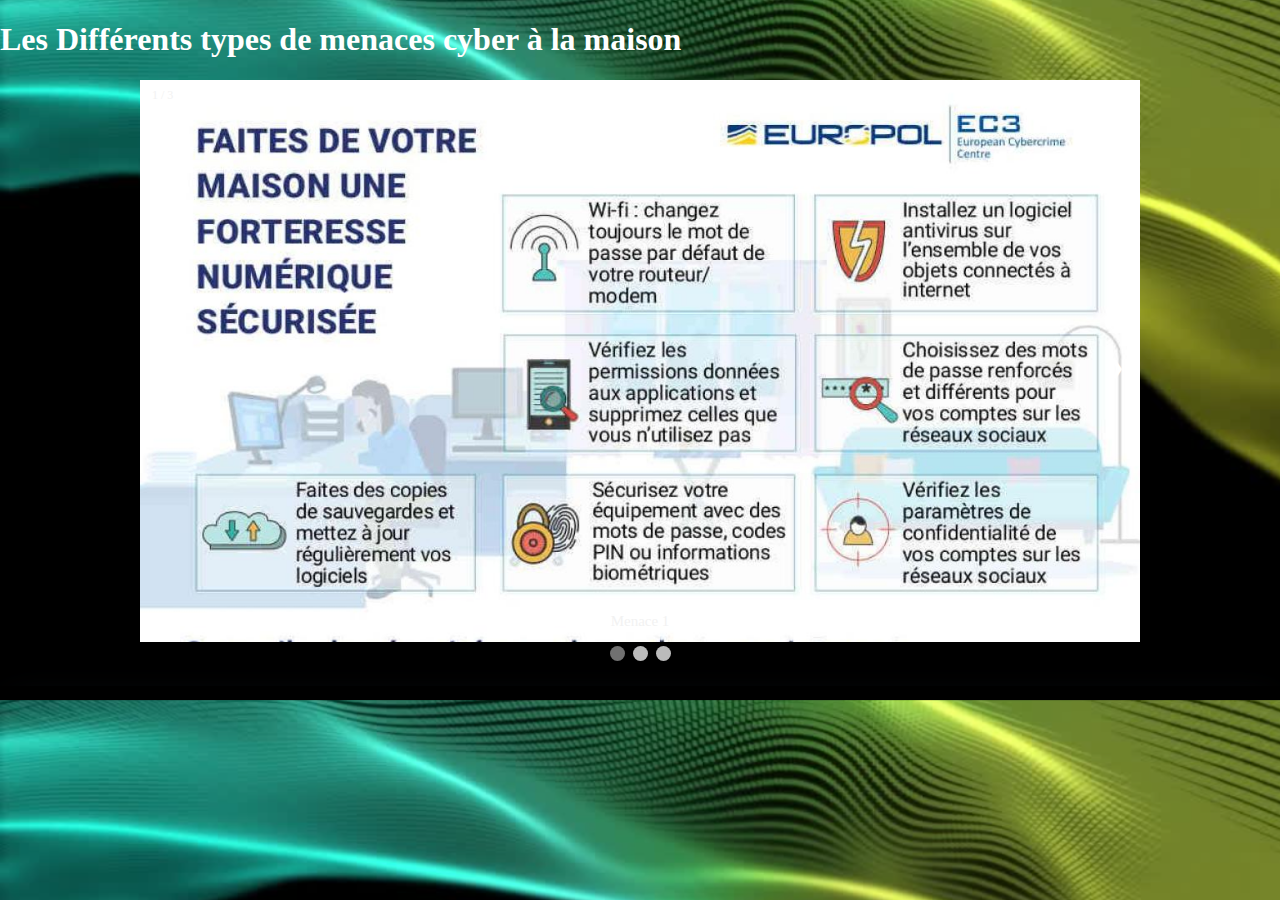
==== Les Différents types de menaces cyber à la maison.html @ a6c25798 "d" ====
<!DOCTYPE html>
<html lang="fr">
<head>
    <meta charset="UTF-8">
    <meta name="viewport" content="width=device-width, initial-scale=1.0">
    <title>Type de menaces cyber à la maison</title>
    <link rel="stylesheet" href="style.css">
</head>
<body>
    <h1>Les Différents types de menaces cyber à la maison</h1>

    <!-- Slideshow container -->
    <div class="slideshow-container">

        <div class="mySlides fade">
            <div class="numbertext">1 / 3</div>
            <img src="img1.jpg" style="width:100%">
            <div class="text">Menace 1</div>
        </div>

        <div class="mySlides fade">
            <div class="numbertext">2 / 3</div>
            <img src="img2.png" style="width:100%">
            <div class="text">Menace 2</div>
        </div>

        <div class="mySlides fade">
            <div class="numbertext">3 / 3</div>
            <img src="img3.png" style="width:100%">
            <div class="text">Menace 3</div>
        </div>

        <!-- Boutons Précédent et Suivant -->
        <a class="prev" onclick="plusSlides(-1)">&#10094;</a>
        <a class="next" onclick="plusSlides(1)">&#10095;</a>
    </div>

    <!-- Points indicateurs -->
    <div style="text-align:center">
        <span class="dot" onclick="currentSlide(1)"></span>
        <span class="dot" onclick="currentSlide(2)"></span>
        <span class="dot" onclick="currentSlide(3)"></span>
    </div>

    <script>
        let slideIndex = 1;
        showSlides(slideIndex);

        function plusSlides(n) {
            showSlides(slideIndex += n);
        }

        function currentSlide(n) {
            showSlides(slideIndex = n);
        }

        function showSlides(n) {
            let i;
            const slides = document.getElementsByClassName("mySlides");
            const dots = document.getElementsByClassName("dot");
            if (n > slides.length) { slideIndex = 1 }
            if (n < 1) { slideIndex = slides.length }
            for (i = 0; i < slides.length; i++) {
                slides[i].style.display = "none";
            }
            for (i = 0; i < dots.length; i++) {
                dots[i].className = dots[i].className.replace(" active", "");
            }
            slides[slideIndex - 1].style.display = "block";
            dots[slideIndex - 1].className += " active";
        }
    </script>
</body>
</html>
---- style.css ----
body {
    font-family: "Jaturat";
    background-image: url('ee.png');
    background-size: cover;
    background-position: center;
    color: white;
    margin: 0;
    padding: 0;
}

nav {
    text-align: center;
    margin-top: 20px;
}

nav ul {
    list-style: none;
    padding: 0;
    margin: 0;
    display: flex;
    justify-content: space-between;
    max-width: 1000px; 
    margin: auto;
    gap: 10px; 
}

nav li {
    position: relative;
}

.menu-title {
    background-color: #7cf4e7;
    color: #f8f8f8;
    padding: 10px 20px;
    border: none;
    text-align: center;
    width: 150px; 
    cursor: pointer;
    display: block;
}

.submenu {
    display: none;
    padding: 10px 0;
    position: absolute;
    left: 0;
    width: 150px;
    top: 100%;
    z-index: 1000; 
    max-height: 200px; 
    overflow: auto; 
}

.submenu li {
    padding: 8px 20px;
}

.menu-item input[type="checkbox"]:checked + .menu-title + .submenu {
    display: block;
    background-color: #000000;
}

.menu-title:hover {
    background-color: #000000;
}

.signature {
    font-size: 30px;
    color: #7cf4e7;
    position: absolute;
    bottom: 10px;
    right: 20px;
}

.logo {
    position: absolute;
    top: 10px;
    left: 50%;
    transform: translateX(-50%);
    color: #7cf4e7;
    font-size: 20px;
    display: flex;
    align-items: center;
    gap: 8px;
}

.logo img {
    width: 50px;
    height: 50px;
}

.title {
    position: absolute;
    top: 50px; 
    left: 50%;
    transform: translateX(-50%);
    font-size: 40px;
    color: #7cf4e7;
    text-transform: uppercase;
    padding: 10px;
}

.container {
    text-align: center;
    max-width: 200px;
    padding: 20px;
    border-radius: 10px;
}

section ul, section ol, section dl {
    margin: 20px auto;
    padding: 0;
    max-width: 600px;
    color: #fff;
}

section ul li, section ol li, section dl dt, section dl dd {
    padding: 5px;
    font-size: 16px;
}

dl dt {
    font-weight: bold;
}

dl dd {
    margin-left: 20px;
}

table {
    width: 80%;
    margin: 20px auto;
    border-collapse: collapse;
    color: #7cf4e7;
}

table th, table td {
    border: 1px solid #7cf4e7;
    padding: 10px;
    text-align: left;
}

table th {
    background-color: #333;
    color: #7cf4e7;
}

form {
    display: flex;
    flex-direction: column;
    gap: 10px;
    max-width: 600px;
    margin: 20px auto;
    padding: 20px;
    background-color: rgba(0, 0, 0, 0.6);
    border-radius: 10px;
}

form input[type="text"], form input[type="email"], form textarea {
    padding: 10px;
    border: none;
    border-radius: 5px;
    font-size: 16px;
}

form button {
    padding: 10px;
    background-color: #7cf4e7;
    border: none;
    color: #fff;
    font-size: 16px;
    cursor: pointer;
    border-radius: 5px;
}

form button:hover {
    background-color: #555;
}

video {
    display: block;
    width: 80%;
    margin: 20px auto;
    border-radius: 10px;
}

footer {
    text-align: center;
    padding: 20px;
    color: #7cf4e7;
}
* {box-sizing:border-box}

/* Slideshow container */
.slideshow-container {
  max-width: 1000px;
  position: relative;
  margin: auto;
}

/* Hide the images by default */
.mySlides {
  display: none;
}

/* Next & previous buttons */
.prev, .next {
  cursor: pointer;
  position: absolute;
  top: 50%;
  width: auto;
  margin-top: -22px;
  padding: 16px;
  color: white;
  font-weight: bold;
  font-size: 18px;
  transition: 0.6s ease;
  border-radius: 0 3px 3px 0;
  user-select: none;
}

/* Position the "next button" to the right */
.next {
  right: 0;
  border-radius: 3px 0 0 3px;
}

/* On hover, add a black background color with a little bit see-through */
.prev:hover, .next:hover {
  background-color: rgba(0,0,0,0.8);
}

/* Caption text */
.text {
  color: #f2f2f2;
  font-size: 15px;
  padding: 8px 12px;
  position: absolute;
  bottom: 8px;
  width: 100%;
  text-align: center;
}

/* Number text (1/3 etc) */
.numbertext {
  color: #f2f2f2;
  font-size: 12px;
  padding: 8px 12px;
  position: absolute;
  top: 0;
}

/* The dots/bullets/indicators */
.dot {
  cursor: pointer;
  height: 15px;
  width: 15px;
  margin: 0 2px;
  background-color: #bbb;
  border-radius: 50%;
  display: inline-block;
  transition: background-color 0.6s ease;
}

.active, .dot:hover {
  background-color: #717171;
}

/* Fading animation */
.fade {
  animation-name: fade;
  animation-duration: 1.5s;
}

@keyframes fade {
  from {opacity: .4}
  to {opacity: 1}
}
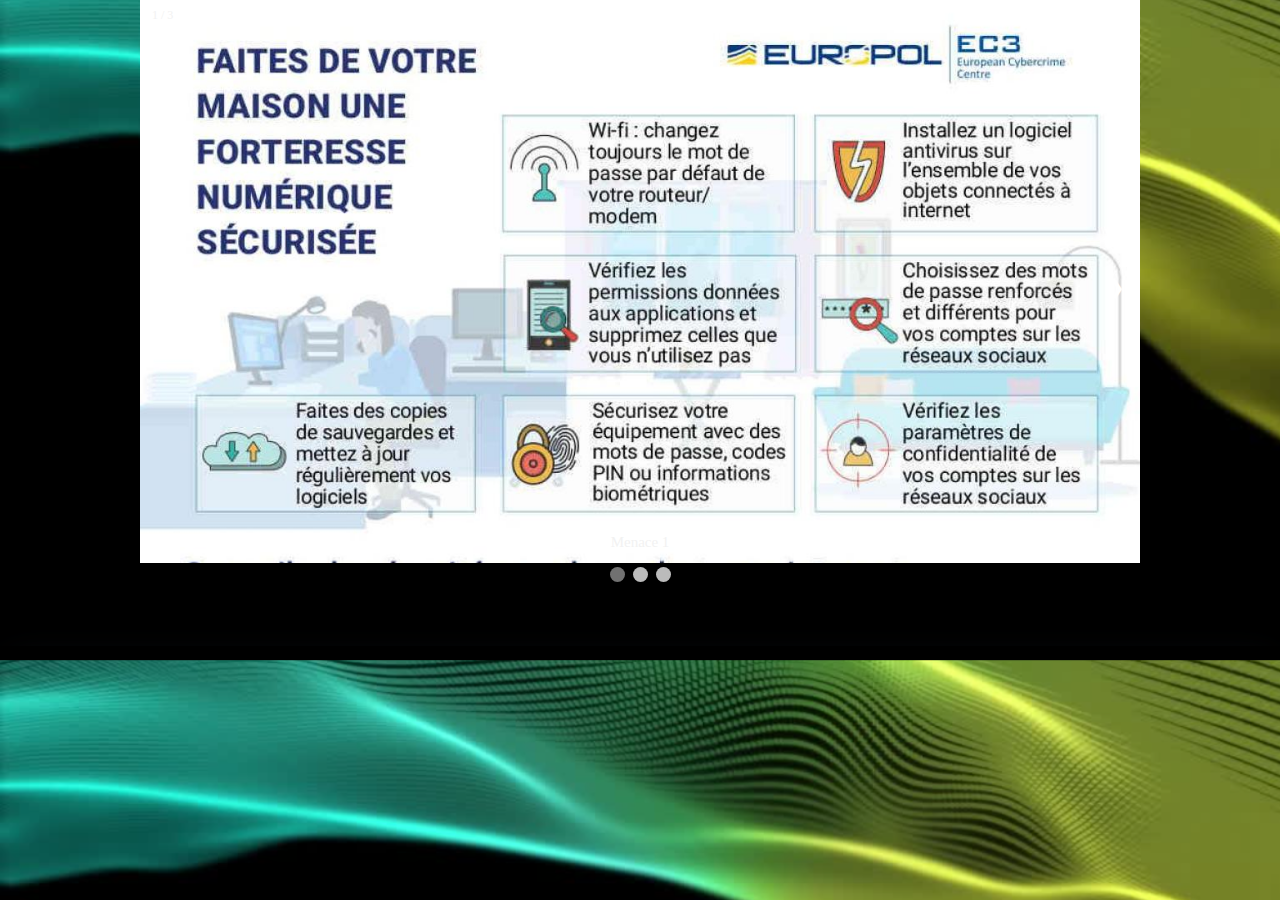
==== commit c02389f5: "fd" ====
--- a/Les Différents types de menaces cyber à la maison.html
+++ b/Les Différents types de menaces cyber à la maison.html
@@ -7,8 +7,6 @@
     <link rel="stylesheet" href="style.css">
 </head>
 <body>
-    <h1>Les Différents types de menaces cyber à la maison</h1>
-
     <!-- Slideshow container -->
     <div class="slideshow-container">
 
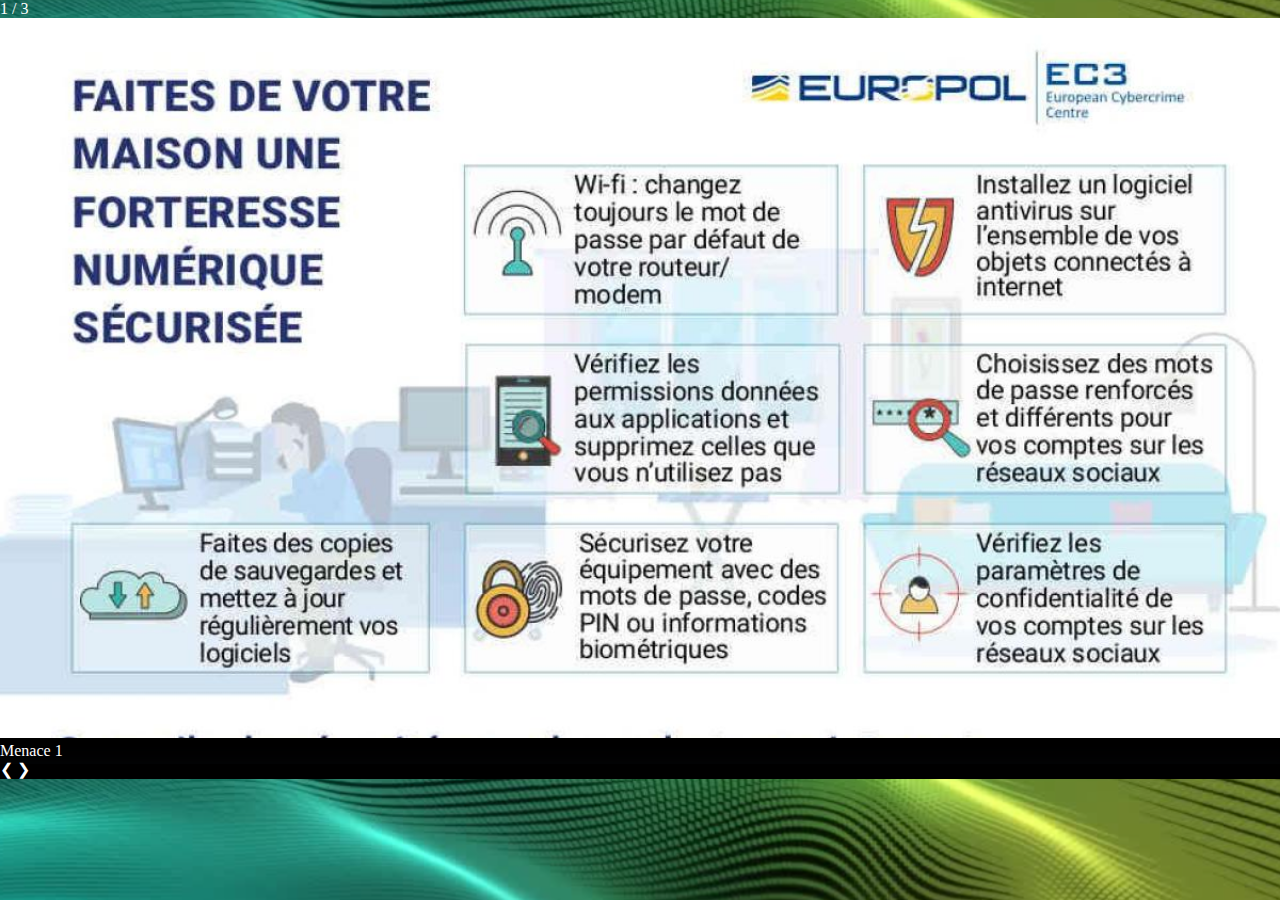
==== commit 9c2ecb47: "ds" ====
--- a/Les Différents types de menaces cyber à la maison.html
+++ b/Les Différents types de menaces cyber à la maison.html
@@ -1,72 +1,102 @@
 <!DOCTYPE html>
 <html lang="fr">
+<!-- Définit la langue de la page en français -->
 <head>
     <meta charset="UTF-8">
+    <!-- Définit le jeu de caractères comme UTF-8 pour la compatibilité avec les caractères spéciaux -->
     <meta name="viewport" content="width=device-width, initial-scale=1.0">
+    <!-- Assure que la page est responsive, en s'ajustant à la largeur de l'écran du périphérique -->
     <title>Type de menaces cyber à la maison</title>
+    <!-- Titre de la page qui sera affiché dans l'onglet du navigateur -->
     <link rel="stylesheet" href="style.css">
+    <!-- Lien vers le fichier CSS externe pour appliquer le style -->
 </head>
 <body>
-    <!-- Slideshow container -->
+    <!-- Conteneur pour le diaporama -->
     <div class="slideshow-container">
 
+        <!-- Première diapositive -->
         <div class="mySlides fade">
             <div class="numbertext">1 / 3</div>
+            <!-- Affiche le numéro de la diapositive -->
             <img src="img1.jpg" style="width:100%">
+            <!-- Image de la première diapositive -->
             <div class="text">Menace 1</div>
+            <!-- Texte de la première menace -->
         </div>
 
+        <!-- Deuxième diapositive -->
         <div class="mySlides fade">
             <div class="numbertext">2 / 3</div>
+            <!-- Affiche le numéro de la diapositive -->
             <img src="img2.png" style="width:100%">
+            <!-- Image de la deuxième diapositive -->
             <div class="text">Menace 2</div>
+            <!-- Texte de la deuxième menace -->
         </div>
 
+        <!-- Troisième diapositive -->
         <div class="mySlides fade">
             <div class="numbertext">3 / 3</div>
+            <!-- Affiche le numéro de la diapositive -->
             <img src="img3.png" style="width:100%">
+            <!-- Image de la troisième diapositive -->
             <div class="text">Menace 3</div>
+            <!-- Texte de la troisième menace -->
         </div>
 
-        <!-- Boutons Précédent et Suivant -->
+        <!-- Boutons pour naviguer entre les diapositives -->
         <a class="prev" onclick="plusSlides(-1)">&#10094;</a>
+        <!-- Bouton précédent -->
         <a class="next" onclick="plusSlides(1)">&#10095;</a>
+        <!-- Bouton suivant -->
     </div>
 
-    <!-- Points indicateurs -->
+    <!-- Indicateurs de positionnement sous forme de points -->
     <div style="text-align:center">
         <span class="dot" onclick="currentSlide(1)"></span>
+        <!-- Premier point pour la première diapositive -->
         <span class="dot" onclick="currentSlide(2)"></span>
+        <!-- Deuxième point pour la deuxième diapositive -->
         <span class="dot" onclick="currentSlide(3)"></span>
+        <!-- Troisième point pour la troisième diapositive -->
     </div>
 
     <script>
         let slideIndex = 1;
         showSlides(slideIndex);
+        <!-- Initialisation de l'index de la diapositive à afficher (1) -->
 
         function plusSlides(n) {
             showSlides(slideIndex += n);
         }
+        <!-- Fonction pour naviguer entre les diapositives (négatif pour précédent, positif pour suivant) -->
 
         function currentSlide(n) {
             showSlides(slideIndex = n);
         }
+        <!-- Fonction pour afficher une diapositive spécifique en fonction du numéro de point cliqué -->
 
         function showSlides(n) {
             let i;
             const slides = document.getElementsByClassName("mySlides");
             const dots = document.getElementsByClassName("dot");
             if (n > slides.length) { slideIndex = 1 }
+            <!-- Si l'index dépasse le nombre de diapositives, revenir à la première -->
             if (n < 1) { slideIndex = slides.length }
+            <!-- Si l'index est inférieur à 1, revenir à la dernière diapositive -->
             for (i = 0; i < slides.length; i++) {
                 slides[i].style.display = "none";
             }
+            <!-- Masquer toutes les diapositives -->
             for (i = 0; i < dots.length; i++) {
                 dots[i].className = dots[i].className.replace(" active", "");
             }
+            <!-- Supprimer la classe active des indicateurs de points -->
             slides[slideIndex - 1].style.display = "block";
             dots[slideIndex - 1].className += " active";
+            <!-- Afficher la diapositive active et ajouter la classe active au point correspondant -->
         }
     </script>
 </body>
-</html>+</html>
--- a/style.css
+++ b/style.css
@@ -1,278 +1,216 @@
 body {
-    font-family: "Jaturat";
-    background-image: url('ee.png');
-    background-size: cover;
-    background-position: center;
-    color: white;
-    margin: 0;
-    padding: 0;
+    font-family: "Jaturat"; /* Définit la police de caractères du corps du site à 'Jaturat' */
+    background-image: url('ee.png'); /* Définit une image de fond (ee.png) */
+    background-size: cover; /* L'image de fond est redimensionnée pour couvrir toute la fenêtre */
+    background-position: center; /* Positionne l'image de fond au centre de l'écran */
+    color: white; /* Définit la couleur du texte en blanc */
+    margin: 0; /* Supprime les marges par défaut autour du body */
+    padding: 0; /* Supprime les espacements internes par défaut du body */
 }
 
 nav {
-    text-align: center;
-    margin-top: 20px;
+    text-align: center; /* Centre le contenu du menu de navigation */
+    margin-top: 20px; /* Ajoute un espace de 20px en haut du menu */
 }
 
 nav ul {
-    list-style: none;
-    padding: 0;
-    margin: 0;
-    display: flex;
-    justify-content: space-between;
-    max-width: 1000px; 
-    margin: auto;
-    gap: 10px; 
+    list-style: none; /* Supprime les puces des éléments de liste */
+    padding: 0; /* Supprime le padding par défaut des listes */
+    margin: 0; /* Supprime la marge par défaut des listes */
+    display: flex; /* Utilise une disposition en flexbox pour les éléments de la liste */
+    justify-content: space-between; /* Distribue l'espace entre les éléments de la liste de manière uniforme */
+    max-width: 1000px; /* Limite la largeur du menu à 1000px */
+    margin: auto; /* Centre le menu horizontalement */
+    gap: 10px; /* Ajoute un écart de 10px entre les éléments de la liste */
 }
 
 nav li {
-    position: relative;
+    position: relative; /* Permet un positionnement relatif pour les éléments de menu (utile pour les sous-menus) */
 }
 
 .menu-title {
-    background-color: #7cf4e7;
-    color: #f8f8f8;
-    padding: 10px 20px;
-    border: none;
-    text-align: center;
-    width: 150px; 
-    cursor: pointer;
-    display: block;
+    background-color: #7cf4e7; /* Définit la couleur de fond du titre du menu */
+    color: #f8f8f8; /* Définit la couleur du texte à blanc clair */
+    padding: 10px 20px; /* Ajoute un padding de 10px en haut et en bas, 20px à gauche et à droite */
+    border: none; /* Supprime les bordures autour du titre */
+    text-align: center; /* Centre le texte à l'intérieur du titre du menu */
+    width: 150px; /* Définit une largeur fixe de 150px pour chaque élément de menu */
+    cursor: pointer; /* Change le curseur de la souris pour indiquer que l'élément est cliquable */
+    display: block; /* Affiche l'élément comme un bloc */
+    border-radius: 10px; /* Applique des coins arrondis de 10px */
+    box-shadow: 0 4px 8px rgba(0, 0, 0, 0.2); /* Ajoute une ombre légère sous l'élément */
+    transition: all 0.3s ease; /* Applique une transition douce sur tous les changements de style en 0.3s */
+    background: linear-gradient(45deg, #7cf4e7, #5eafc2); /* Crée un dégradé linéaire pour le fond de l'élément */
+}
+
+.menu-title:hover {
+    background-color: #000000; /* Change la couleur de fond à noir lors du survol */
+    color: #fff; /* Change la couleur du texte en blanc lors du survol */
+    transform: translateY(-5px); /* Déplace l'élément légèrement vers le haut lors du survol */
+    box-shadow: 0 6px 12px rgba(0, 0, 0, 0.3); /* Augmente l'intensité de l'ombre sous l'élément */
 }
 
 .submenu {
-    display: none;
-    padding: 10px 0;
-    position: absolute;
-    left: 0;
-    width: 150px;
-    top: 100%;
-    z-index: 1000; 
-    max-height: 200px; 
-    overflow: auto; 
+    display: none; /* Cache le sous-menu par défaut */
+    padding: 10px 0; /* Ajoute du padding au sous-menu */
+    position: absolute; /* Positionne le sous-menu de manière absolue */
+    left: 0; /* Place le sous-menu à gauche de son parent */
+    width: 150px; /* Définit la largeur du sous-menu */
+    top: 100%; /* Place le sous-menu juste en dessous de l'élément parent */
+    z-index: 1000; /* S'assure que le sous-menu soit au-dessus des autres éléments */
+    max-height: 200px; /* Définit une hauteur maximale de 200px pour le sous-menu */
+    overflow: auto; /* Permet à un contenu trop long de défiler dans le sous-menu */
+    background: rgba(0, 0, 0, 0.8); /* Applique un fond semi-transparent noir */
+    border-radius: 10px; /* Applique des coins arrondis au sous-menu */
+    box-shadow: 0 4px 8px rgba(0, 0, 0, 0.3); /* Ajoute une ombre douce autour du sous-menu */
 }
 
 .submenu li {
-    padding: 8px 20px;
+    padding: 8px 20px; /* Ajoute un padding de 8px en haut et en bas, 20px à gauche et à droite pour chaque élément de sous-menu */
+    color: #fff; /* Définit la couleur du texte dans le sous-menu en blanc */
 }
 
 .menu-item input[type="checkbox"]:checked + .menu-title + .submenu {
-    display: block;
-    background-color: #000000;
-}
-
-.menu-title:hover {
-    background-color: #000000;
+    display: block; /* Affiche le sous-menu lorsque la case à cocher est cochée */
 }
 
 .signature {
-    font-size: 30px;
-    color: #7cf4e7;
-    position: absolute;
-    bottom: 10px;
-    right: 20px;
+    font-size: 30px; /* Définit la taille de la police à 30px */
+    color: #7cf4e7; /* Définit la couleur du texte à une teinte de bleu */
+    position: absolute; /* Positionne l'élément de manière absolue */
+    bottom: 10px; /* Place l'élément à 10px du bas */
+    right: 20px; /* Place l'élément à 20px de la droite */
+    text-shadow: 2px 2px 5px rgba(0, 0, 0, 0.3); /* Applique une ombre légère au texte */
 }
 
 .logo {
-    position: absolute;
-    top: 10px;
-    left: 50%;
-    transform: translateX(-50%);
-    color: #7cf4e7;
-    font-size: 20px;
-    display: flex;
-    align-items: center;
-    gap: 8px;
+    position: absolute; /* Positionne l'élément de manière absolue */
+    top: 10px; /* Place l'élément à 10px du haut */
+    left: 50%; /* Centre l'élément horizontalement */
+    transform: translateX(-50%); /* Ajuste la position de l'élément pour un centrage parfait */
+    color: #7cf4e7; /* Définit la couleur du texte de logo à une teinte de bleu */
+    font-size: 20px; /* Définit la taille du texte à 20px */
+    display: flex; /* Utilise une disposition flexbox pour l'alignement du logo */
+    align-items: center; /* Centre verticalement les éléments dans le logo */
+    gap: 8px; /* Ajoute un espace de 8px entre les éléments du logo */
 }
 
 .logo img {
-    width: 50px;
-    height: 50px;
+    width: 50px; /* Définit la largeur de l'image à 50px */
+    height: 50px; /* Définit la hauteur de l'image à 50px */
+    border-radius: 50%; /* Applique une forme circulaire à l'image */
+    box-shadow: 0 4px 8px rgba(0, 0, 0, 0.3); /* Ajoute une ombre douce autour de l'image */
 }
 
 .title {
-    position: absolute;
-    top: 50px; 
-    left: 50%;
-    transform: translateX(-50%);
-    font-size: 40px;
-    color: #7cf4e7;
-    text-transform: uppercase;
-    padding: 10px;
+    position: absolute; /* Positionne l'élément de manière absolue */
+    top: 50px; /* Place l'élément à 50px du haut */
+    left: 50%; /* Centre l'élément horizontalement */
+    transform: translateX(-50%); /* Ajuste la position pour un centrage parfait */
+    font-size: 40px; /* Définit la taille de la police à 40px */
+    color: #7cf4e7; /* Définit la couleur du texte à une teinte de bleu */
+    text-transform: uppercase; /* Met le texte en majuscules */
+    padding: 10px; /* Ajoute un padding de 10px autour du texte */
 }
 
 .container {
-    text-align: center;
-    max-width: 200px;
-    padding: 20px;
-    border-radius: 10px;
+    text-align: center; /* Centre le texte à l'intérieur du container */
+    max-width: 200px; /* Limite la largeur du container à 200px */
+    padding: 20px; /* Ajoute un padding de 20px à l'intérieur du container */
+    border-radius: 10px; /* Applique des coins arrondis au container */
 }
 
 section ul, section ol, section dl {
-    margin: 20px auto;
-    padding: 0;
-    max-width: 600px;
-    color: #fff;
+    margin: 20px auto; /* Centre les listes (ul, ol, dl) avec une marge de 20px */
+    padding: 0; /* Supprime les espacements internes */
+    max-width: 600px; /* Limite la largeur maximale des listes à 600px */
+    color: #fff; /* Définit la couleur du texte à blanc */
 }
 
 section ul li, section ol li, section dl dt, section dl dd {
-    padding: 5px;
-    font-size: 16px;
+    padding: 5px; /* Ajoute un padding de 5px autour des éléments de la liste */
+    font-size: 16px; /* Définit la taille de la police à 16px */
 }
 
 dl dt {
-    font-weight: bold;
+    font-weight: bold; /* Met en gras les termes des définitions */
 }
 
 dl dd {
-    margin-left: 20px;
+    margin-left: 20px; /* Ajoute un décalage de 20px à gauche pour les définitions */
 }
 
 table {
-    width: 80%;
-    margin: 20px auto;
-    border-collapse: collapse;
-    color: #7cf4e7;
+    width: 80%; /* Définit la largeur de la table à 80% de la largeur disponible */
+    margin: 20px auto; /* Centre la table horizontalement avec une marge de 20px */
+    border-collapse: collapse; /* Supprime l'espace entre les bordures des cellules */
+    color: #7cf4e7; /* Définit la couleur du texte de la table à une teinte de bleu */
+    background: rgba(0, 0, 0, 0.6); /* Définit un fond semi-transparent noir pour la table */
+    border-radius: 10px; /* Applique des coins arrondis à la table */
+    box-shadow: 0 4px 8px rgba(0, 0, 0, 0.3); /* Ajoute une ombre douce autour de la table */
 }
 
 table th, table td {
-    border: 1px solid #7cf4e7;
-    padding: 10px;
-    text-align: left;
+    border: 1px solid #7cf4e7; /* Définit une bordure fine autour des cellules avec la couleur bleue */
+    padding: 10px; /* Ajoute du padding de 10px à l'intérieur des cellules */
+    text-align: left; /* Aligne le texte des cellules à gauche */
+    border-radius: 5px; /* Applique des coins arrondis aux cellules */
 }
 
 table th {
-    background-color: #333;
-    color: #7cf4e7;
+    background-color: #333; /* Définit une couleur de fond sombre pour les en-têtes de table */
+    color: #7cf4e7; /* Définit la couleur du texte des en-têtes à une teinte de bleu */
 }
 
 form {
-    display: flex;
-    flex-direction: column;
-    gap: 10px;
-    max-width: 600px;
-    margin: 20px auto;
-    padding: 20px;
-    background-color: rgba(0, 0, 0, 0.6);
-    border-radius: 10px;
+    display: flex; /* Utilise une disposition flexbox pour le formulaire */
+    flex-direction: column; /* Organise les éléments du formulaire en colonne */
+    gap: 10px; /* Ajoute un espace de 10px entre les éléments */
+    max-width: 600px; /* Limite la largeur du formulaire à 600px */
+    margin: 20px auto; /* Centre le formulaire horizontalement avec une marge de 20px */
+    padding: 20px; /* Ajoute un padding de 20px à l'intérieur du formulaire */
+    background-color: rgba(0, 0, 0, 0.6); /* Applique un fond semi-transparent noir */
+    border-radius: 10px; /* Applique des coins arrondis au formulaire */
+    box-shadow: 0 4px 8px rgba(0, 0, 0, 0.3); /* Ajoute une ombre douce autour du formulaire */
 }
 
 form input[type="text"], form input[type="email"], form textarea {
-    padding: 10px;
-    border: none;
-    border-radius: 5px;
-    font-size: 16px;
+    padding: 10px; /* Ajoute du padding de 10px à l'intérieur des champs de texte et de l'area */
+    border: none; /* Supprime les bordures par défaut */
+    border-radius: 5px; /* Applique des coins arrondis aux champs de saisie */
+    font-size: 16px; /* Définit la taille de la police à 16px */
+    transition: all 0.3s ease; /* Applique une transition douce pour tous les changements de style */
+}
+
+form input[type="text"]:focus, form input[type="email"]:focus, form textarea:focus {
+    box-shadow: 0 4px 8px rgba(0, 0, 0, 0.2); /* Ajoute une ombre lors du focus sur les champs */
+    outline: none; /* Supprime le contour par défaut lors du focus */
 }
 
 form button {
-    padding: 10px;
-    background-color: #7cf4e7;
-    border: none;
-    color: #fff;
-    font-size: 16px;
-    cursor: pointer;
-    border-radius: 5px;
+    padding: 10px; /* Ajoute un padding de 10px au bouton */
+    background-color: #7cf4e7; /* Définit la couleur de fond du bouton à une teinte de bleu */
+    border: none; /* Supprime les bordures autour du bouton */
+    color: #fff; /* Définit la couleur du texte à blanc */
+    font-size: 16px; /* Définit la taille de la police à 16px */
+    cursor: pointer; /* Change le curseur pour indiquer que le bouton est cliquable */
+    border-radius: 5px; /* Applique des coins arrondis au bouton */
+    transition: background-color 0.3s ease; /* Applique une transition douce pour le changement de couleur de fond */
 }
 
 form button:hover {
-    background-color: #555;
+    background-color: #555; /* Change la couleur de fond du bouton au survol */
 }
 
 video {
-    display: block;
-    width: 80%;
-    margin: 20px auto;
-    border-radius: 10px;
+    display: block; /* Affiche la vidéo comme un bloc */
+    width: 80%; /* Définit la largeur de la vidéo à 80% de l'espace disponible */
+    margin: 20px auto; /* Centre la vidéo horizontalement avec une marge de 20px */
+    border-radius: 10px; /* Applique des coins arrondis à la vidéo */
 }
 
 footer {
-    text-align: center;
-    padding: 20px;
-    color: #7cf4e7;
-}
-* {box-sizing:border-box}
-
-/* Slideshow container */
-.slideshow-container {
-  max-width: 1000px;
-  position: relative;
-  margin: auto;
-}
-
-/* Hide the images by default */
-.mySlides {
-  display: none;
-}
-
-/* Next & previous buttons */
-.prev, .next {
-  cursor: pointer;
-  position: absolute;
-  top: 50%;
-  width: auto;
-  margin-top: -22px;
-  padding: 16px;
-  color: white;
-  font-weight: bold;
-  font-size: 18px;
-  transition: 0.6s ease;
-  border-radius: 0 3px 3px 0;
-  user-select: none;
-}
-
-/* Position the "next button" to the right */
-.next {
-  right: 0;
-  border-radius: 3px 0 0 3px;
-}
-
-/* On hover, add a black background color with a little bit see-through */
-.prev:hover, .next:hover {
-  background-color: rgba(0,0,0,0.8);
-}
-
-/* Caption text */
-.text {
-  color: #f2f2f2;
-  font-size: 15px;
-  padding: 8px 12px;
-  position: absolute;
-  bottom: 8px;
-  width: 100%;
-  text-align: center;
-}
-
-/* Number text (1/3 etc) */
-.numbertext {
-  color: #f2f2f2;
-  font-size: 12px;
-  padding: 8px 12px;
-  position: absolute;
-  top: 0;
-}
-
-/* The dots/bullets/indicators */
-.dot {
-  cursor: pointer;
-  height: 15px;
-  width: 15px;
-  margin: 0 2px;
-  background-color: #bbb;
-  border-radius: 50%;
-  display: inline-block;
-  transition: background-color 0.6s ease;
-}
-
-.active, .dot:hover {
-  background-color: #717171;
-}
-
-/* Fading animation */
-.fade {
-  animation-name: fade;
-  animation-duration: 1.5s;
-}
-
-@keyframes fade {
-  from {opacity: .4}
-  to {opacity: 1}
-}
+    text-align: center; /* Centre le texte du pied de page */
+    padding: 20px; /* Ajoute un padding de 20px autour du pied de page */
+    color: #7cf4e7; /* Définit la couleur du texte à une teinte de bleu */
+}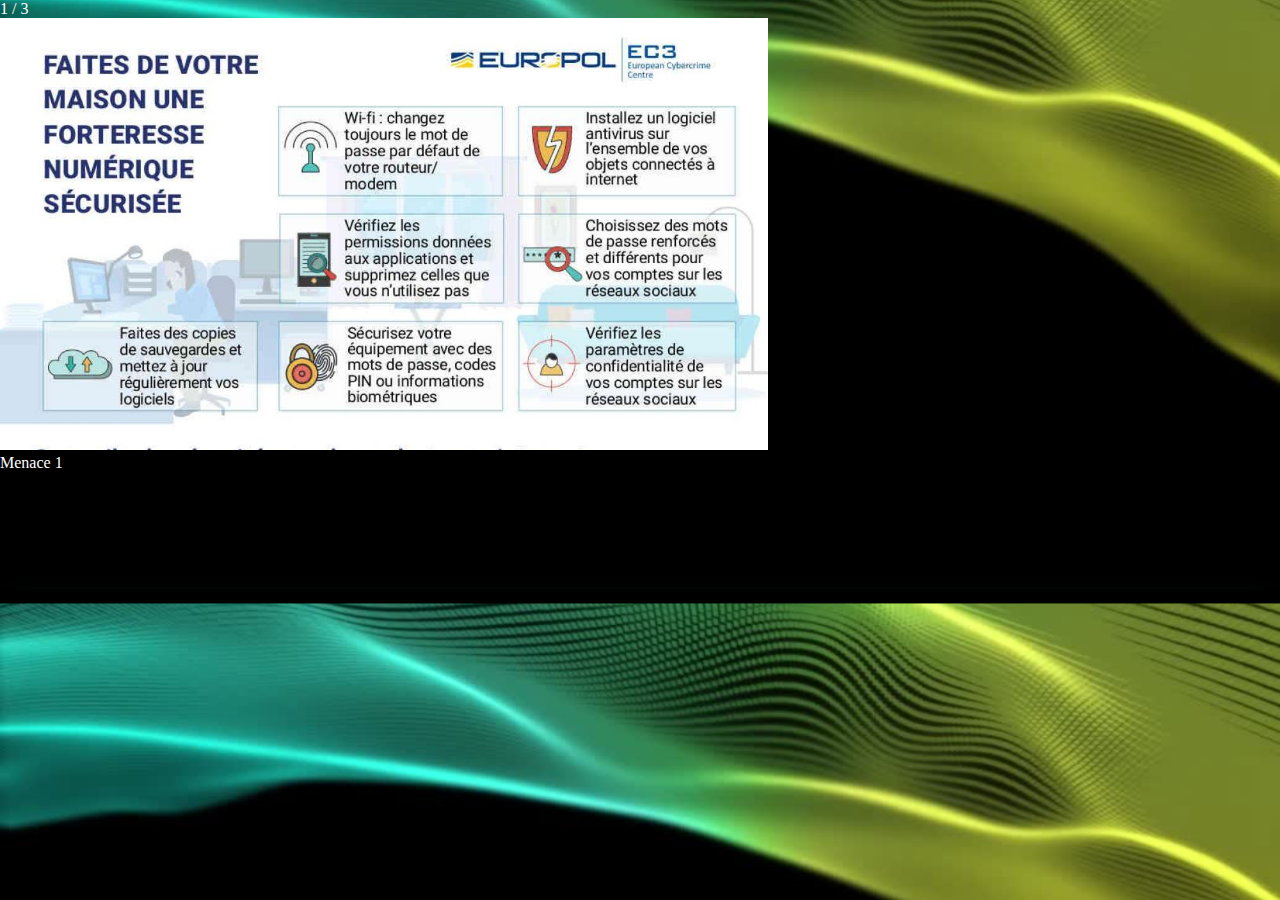
==== commit 42049d2b: "sd" ====
--- a/Les Différents types de menaces cyber à la maison.html
+++ b/Les Différents types de menaces cyber à la maison.html
@@ -1,6 +1,5 @@
 <!DOCTYPE html>
 <html lang="fr">
-<!-- Définit la langue de la page en français -->
 <head>
     <meta charset="UTF-8">
     <!-- Définit le jeu de caractères comme UTF-8 pour la compatibilité avec les caractères spéciaux -->
@@ -12,91 +11,57 @@
     <!-- Lien vers le fichier CSS externe pour appliquer le style -->
 </head>
 <body>
-    <!-- Conteneur pour le diaporama -->
     <div class="slideshow-container">
-
-        <!-- Première diapositive -->
         <div class="mySlides fade">
             <div class="numbertext">1 / 3</div>
-            <!-- Affiche le numéro de la diapositive -->
-            <img src="img1.jpg" style="width:100%">
-            <!-- Image de la première diapositive -->
+            <img src="img1.jpg" alt="Menace 1">
             <div class="text">Menace 1</div>
-            <!-- Texte de la première menace -->
         </div>
 
-        <!-- Deuxième diapositive -->
         <div class="mySlides fade">
             <div class="numbertext">2 / 3</div>
-            <!-- Affiche le numéro de la diapositive -->
-            <img src="img2.png" style="width:100%">
-            <!-- Image de la deuxième diapositive -->
+            <img src="img2.png" alt="Menace 2">
             <div class="text">Menace 2</div>
-            <!-- Texte de la deuxième menace -->
         </div>
 
-        <!-- Troisième diapositive -->
         <div class="mySlides fade">
             <div class="numbertext">3 / 3</div>
-            <!-- Affiche le numéro de la diapositive -->
-            <img src="img3.png" style="width:100%">
-            <!-- Image de la troisième diapositive -->
+            <img src="img3.png" alt="Menace 3" class="img3">
             <div class="text">Menace 3</div>
-            <!-- Texte de la troisième menace -->
-        </div>
-
-        <!-- Boutons pour naviguer entre les diapositives -->
-        <a class="prev" onclick="plusSlides(-1)">&#10094;</a>
-        <!-- Bouton précédent -->
-        <a class="next" onclick="plusSlides(1)">&#10095;</a>
-        <!-- Bouton suivant -->
+        </div>        
     </div>
 
-    <!-- Indicateurs de positionnement sous forme de points -->
     <div style="text-align:center">
         <span class="dot" onclick="currentSlide(1)"></span>
-        <!-- Premier point pour la première diapositive -->
         <span class="dot" onclick="currentSlide(2)"></span>
-        <!-- Deuxième point pour la deuxième diapositive -->
         <span class="dot" onclick="currentSlide(3)"></span>
-        <!-- Troisième point pour la troisième diapositive -->
     </div>
 
     <script>
-        let slideIndex = 1;
-        showSlides(slideIndex);
-        <!-- Initialisation de l'index de la diapositive à afficher (1) -->
+        let slideIndex = 0;
+        autoShowSlides();
 
-        function plusSlides(n) {
-            showSlides(slideIndex += n);
-        }
-        <!-- Fonction pour naviguer entre les diapositives (négatif pour précédent, positif pour suivant) -->
-
-        function currentSlide(n) {
-            showSlides(slideIndex = n);
-        }
-        <!-- Fonction pour afficher une diapositive spécifique en fonction du numéro de point cliqué -->
-
-        function showSlides(n) {
+        function autoShowSlides() {
             let i;
             const slides = document.getElementsByClassName("mySlides");
             const dots = document.getElementsByClassName("dot");
-            if (n > slides.length) { slideIndex = 1 }
-            <!-- Si l'index dépasse le nombre de diapositives, revenir à la première -->
-            if (n < 1) { slideIndex = slides.length }
-            <!-- Si l'index est inférieur à 1, revenir à la dernière diapositive -->
             for (i = 0; i < slides.length; i++) {
                 slides[i].style.display = "none";
             }
-            <!-- Masquer toutes les diapositives -->
+            slideIndex++;
+            if (slideIndex > slides.length) { slideIndex = 1 }
             for (i = 0; i < dots.length; i++) {
                 dots[i].className = dots[i].className.replace(" active", "");
             }
-            <!-- Supprimer la classe active des indicateurs de points -->
             slides[slideIndex - 1].style.display = "block";
             dots[slideIndex - 1].className += " active";
-            <!-- Afficher la diapositive active et ajouter la classe active au point correspondant -->
+            setTimeout(autoShowSlides, 5000); // Change d'image toutes les 5 secondes
+        }
+
+        function currentSlide(n) {
+            slideIndex = n - 1;
+            autoShowSlides();
         }
     </script>
 </body>
-</html>
+</html>--- a/style.css
+++ b/style.css
@@ -213,4 +213,14 @@
     text-align: center; /* Centre le texte du pied de page */
     padding: 20px; /* Ajoute un padding de 20px autour du pied de page */
     color: #7cf4e7; /* Définit la couleur du texte à une teinte de bleu */
-}+}
+.mySlides img {
+    width: 60%; /* Cela permettra à toutes les images dans les diapositives d'avoir la même largeur */
+    height: auto; /* Cela conserve les proportions de l'image */
+}
+
+/* Si tu veux redimensionner spécifiquement l'image 3 */
+.mySlides .img3 {
+    width: 30%;  /* Ajuste la largeur de l'image */
+    height: auto; /* Maintient les proportions de l'image */
+}
